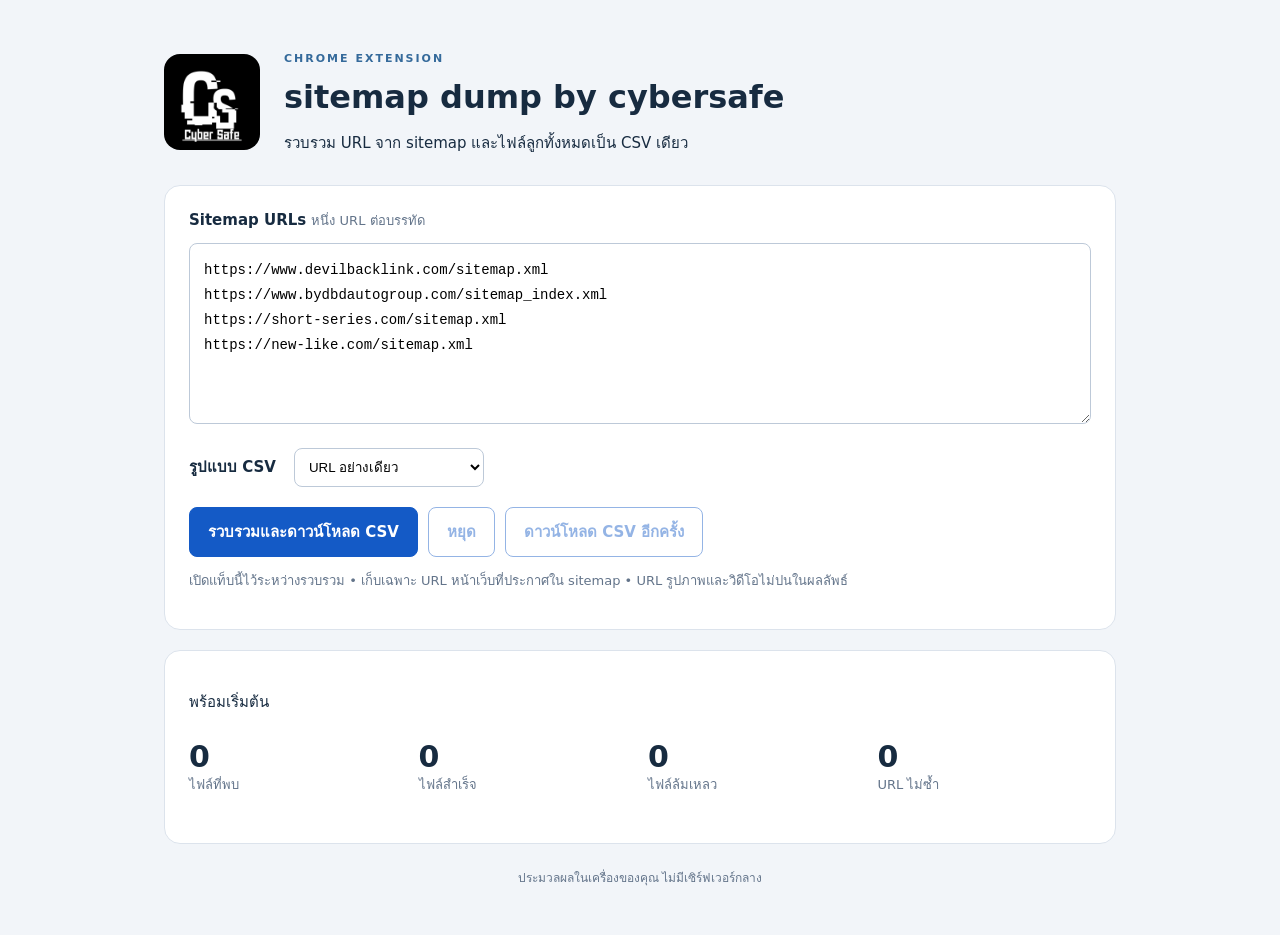
==== index.html @ 97f71dd1 "god eiei" ====
<!doctype html>
<html lang="th">
<head>
  <meta charset="utf-8">
  <meta name="viewport" content="width=device-width, initial-scale=1">
  <title>sitemap dump by cybersafe</title>
  <link rel="icon" type="image/png" href="assets/icon-32.png">
  <link rel="stylesheet" href="style.css">
</head>
<body>
<main>
  <header class="brand"><img class="brand-logo" src="assets/cybersafe-logo.jpg" alt="Cyber Safe" width="96" height="96"><div><span class="badge">CHROME EXTENSION</span><h1>sitemap dump by cybersafe</h1><p>รวบรวม URL จาก sitemap และไฟล์ลูกทั้งหมดเป็น CSV เดียว</p></div></header>
  <section class="card">
    <label for="roots">Sitemap URLs <span>หนึ่ง URL ต่อบรรทัด</span></label>
    <textarea id="roots" rows="6" spellcheck="false">https://www.devilbacklink.com/sitemap.xml
https://www.bydbdautogroup.com/sitemap_index.xml
https://short-series.com/sitemap.xml
https://new-like.com/sitemap.xml</textarea>
    <div class="options"><label for="format">รูปแบบ CSV</label><select id="format"><option value="simple">URL อย่างเดียว</option><option value="detail">URL พร้อมข้อมูล sitemap</option></select></div>
    <div class="actions"><button id="start">รวบรวมและดาวน์โหลด CSV</button><button id="stop" class="secondary" disabled>หยุด</button><button id="export" class="secondary" disabled>ดาวน์โหลด CSV อีกครั้ง</button></div>
    <p class="hint">เปิดแท็บนี้ไว้ระหว่างรวบรวม • เก็บเฉพาะ URL หน้าเว็บที่ประกาศใน sitemap • URL รูปภาพและวิดีโอไม่ปนในผลลัพธ์</p>
  </section>
  <section class="card" aria-label="ความคืบหน้า">
    <p id="status" role="status" aria-live="polite">พร้อมเริ่มต้น</p>
    <div class="stats"><div><strong id="discovered">0</strong><span>ไฟล์ที่พบ</span></div><div><strong id="done">0</strong><span>ไฟล์สำเร็จ</span></div><div><strong id="failed">0</strong><span>ไฟล์ล้มเหลว</span></div><div><strong id="unique">0</strong><span>URL ไม่ซ้ำ</span></div></div>
    <p id="current" class="hint"></p>
  </section>
  <section id="errors-panel" class="card" hidden><h2>ไฟล์ที่โหลดไม่สำเร็จ</h2><p>CSV ที่ได้เป็นผลลัพธ์บางส่วน จนกว่าจะโหลดไฟล์เหล่านี้สำเร็จ</p><button id="retry" class="secondary">ลองใหม่เฉพาะไฟล์ที่ล้มเหลว</button><ul id="errors"></ul></section>
  <footer>ประมวลผลในเครื่องของคุณ ไม่มีเซิร์ฟเวอร์กลาง</footer>
</main>
<script type="module" src="app.js"></script>
</body>
</html>
---- style.css ----
:root{font-family:system-ui,sans-serif;color:#172b40;background:#f2f5f9;font-size:15px}*{box-sizing:border-box}body{margin:0}main{max-width:1000px;margin:48px auto;padding:0 24px}header{margin-bottom:28px}h1{font-size:38px;margin:12px 0}p{line-height:1.7}.badge{font-size:11px;letter-spacing:2px;color:#356a9b;font-weight:700}.card{background:white;border:1px solid #dce3ec;border-radius:16px;padding:24px;margin-bottom:20px}label{display:block;font-weight:600;margin-bottom:12px}label span,.hint{font-size:13px;color:#63748a;font-weight:400}textarea{width:100%;resize:vertical;padding:14px;border:1px solid #bdc9d8;border-radius:8px;font:14px/1.8 ui-monospace,monospace}.options{display:flex;align-items:center;gap:18px;margin:20px 0}.options label{margin:0}select{padding:10px;border:1px solid #bdc9d8;border-radius:8px;background:white}.actions{display:flex;gap:10px;flex-wrap:wrap}button{background:#145ac6;color:white;border:1px solid #145ac6;padding:12px 18px;border-radius:8px;cursor:pointer;font:inherit;font-weight:600}.secondary{background:white;color:#145ac6}button:disabled{opacity:.45;cursor:default}button:focus-visible,textarea:focus-visible,select:focus-visible{outline:3px solid #86b8ff;outline-offset:3px}.stats{display:grid;grid-template-columns:repeat(4,1fr);gap:16px;margin:24px 0}.stats strong{display:block;font-size:30px}.stats span{color:#63748a;font-size:13px}h2{font-size:18px}li{overflow-wrap:anywhere;margin:12px 0;color:#a43131}footer{text-align:center;color:#63748a;font-size:12px;margin:24px}#current{overflow-wrap:anywhere}@media(max-width:640px){main{margin:24px auto;padding:0 14px}.card{padding:18px}.stats{grid-template-columns:repeat(2,1fr)}.options{flex-wrap:wrap}}

.brand{display:flex;align-items:center;gap:24px}.brand-logo{width:96px;height:96px;border-radius:16px;flex-shrink:0}.brand h1{font-size:32px;overflow-wrap:anywhere}.brand p{margin-bottom:0}@media(max-width:640px){.brand{gap:16px;align-items:flex-start}.brand-logo{width:64px;height:64px;border-radius:12px}.brand h1{font-size:24px;margin:8px 0}}
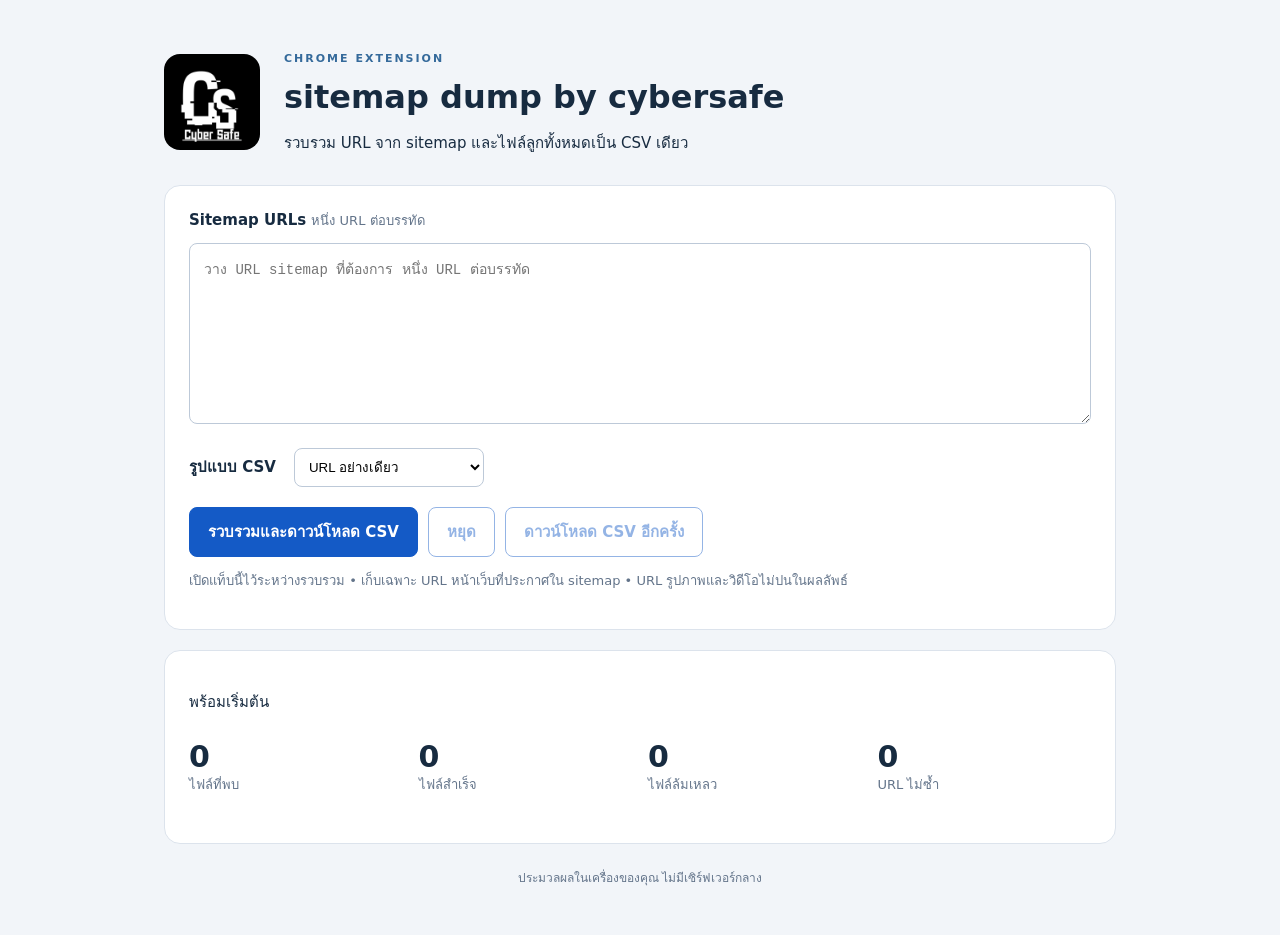
==== commit 3345848d: "Remove prefilled sitemap URLs" ====
--- a/index.html
+++ b/index.html
@@ -12,10 +12,7 @@
   <header class="brand"><img class="brand-logo" src="assets/cybersafe-logo.jpg" alt="Cyber Safe" width="96" height="96"><div><span class="badge">CHROME EXTENSION</span><h1>sitemap dump by cybersafe</h1><p>รวบรวม URL จาก sitemap และไฟล์ลูกทั้งหมดเป็น CSV เดียว</p></div></header>
   <section class="card">
     <label for="roots">Sitemap URLs <span>หนึ่ง URL ต่อบรรทัด</span></label>
-    <textarea id="roots" rows="6" spellcheck="false">https://www.devilbacklink.com/sitemap.xml
-https://www.bydbdautogroup.com/sitemap_index.xml
-https://short-series.com/sitemap.xml
-https://new-like.com/sitemap.xml</textarea>
+    <textarea id="roots" rows="6" spellcheck="false" placeholder="วาง URL sitemap ที่ต้องการ หนึ่ง URL ต่อบรรทัด"></textarea>
     <div class="options"><label for="format">รูปแบบ CSV</label><select id="format"><option value="simple">URL อย่างเดียว</option><option value="detail">URL พร้อมข้อมูล sitemap</option></select></div>
     <div class="actions"><button id="start">รวบรวมและดาวน์โหลด CSV</button><button id="stop" class="secondary" disabled>หยุด</button><button id="export" class="secondary" disabled>ดาวน์โหลด CSV อีกครั้ง</button></div>
     <p class="hint">เปิดแท็บนี้ไว้ระหว่างรวบรวม • เก็บเฉพาะ URL หน้าเว็บที่ประกาศใน sitemap • URL รูปภาพและวิดีโอไม่ปนในผลลัพธ์</p>
